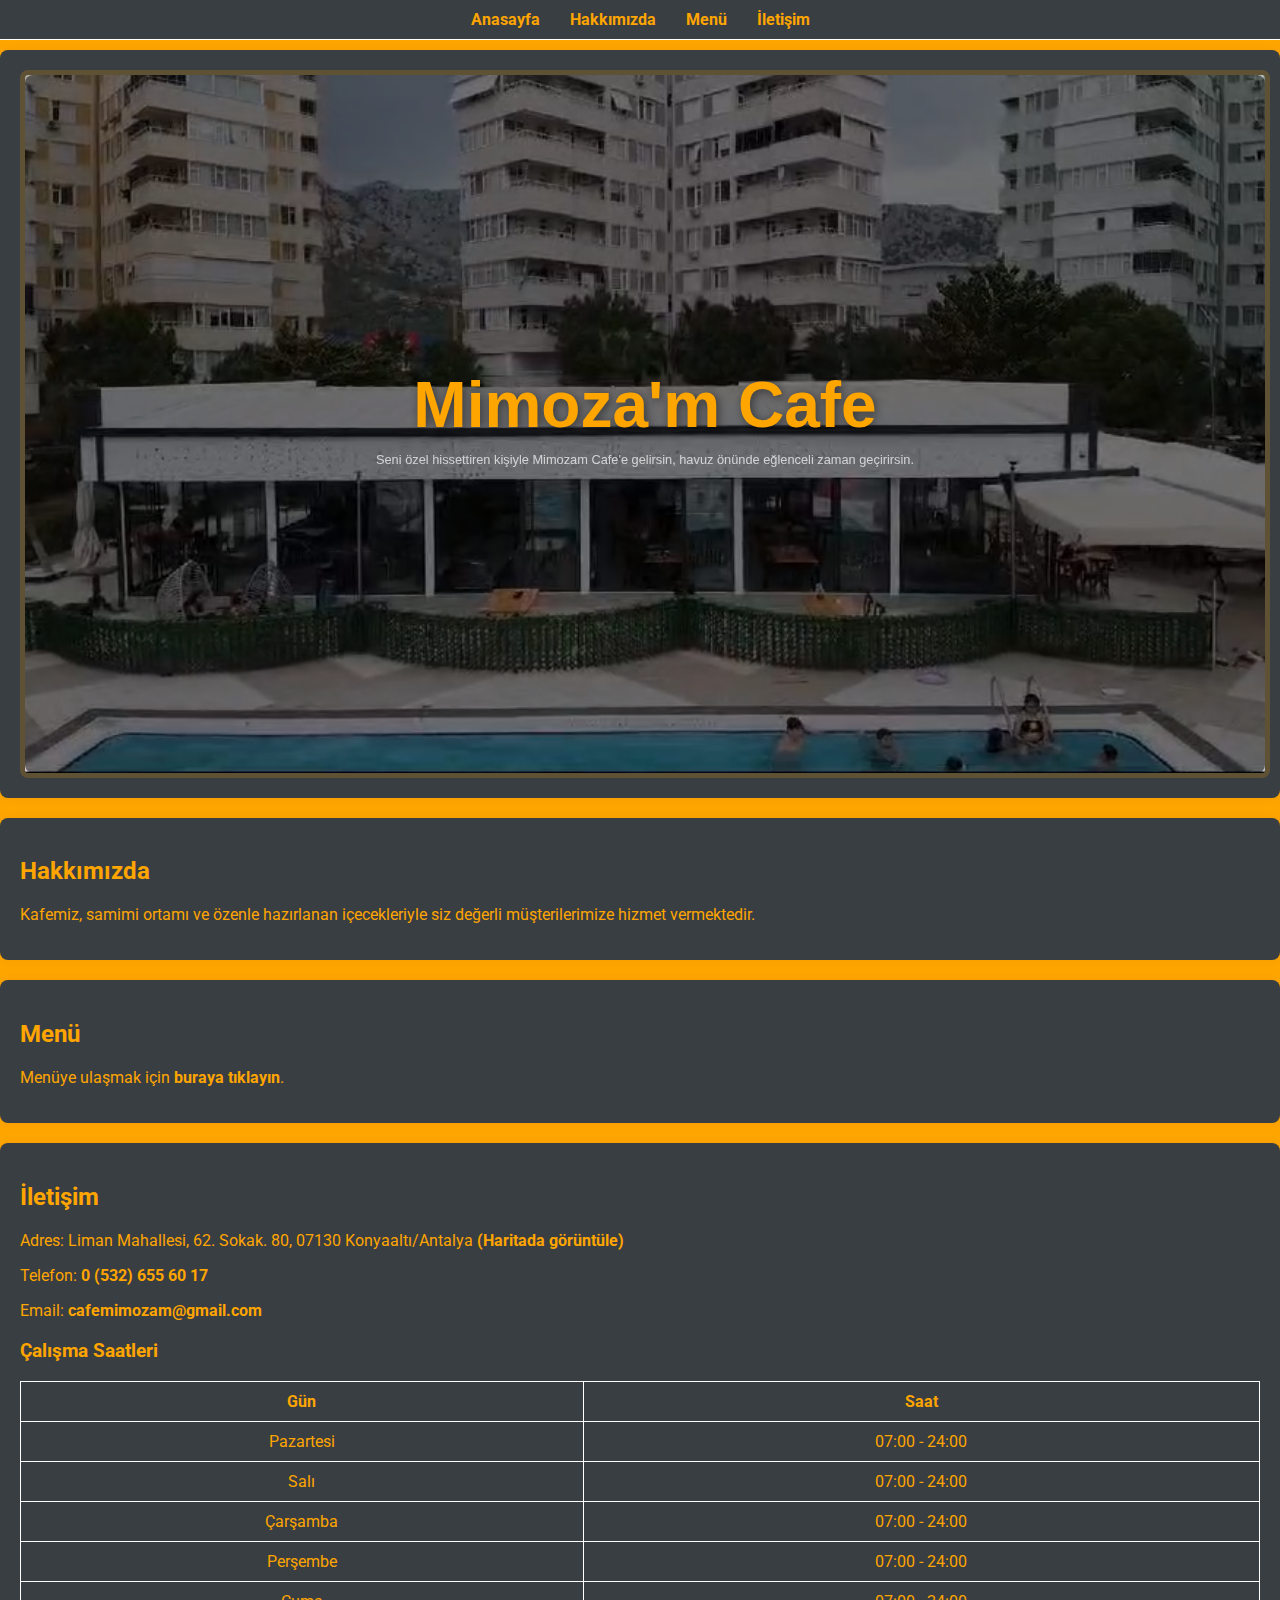
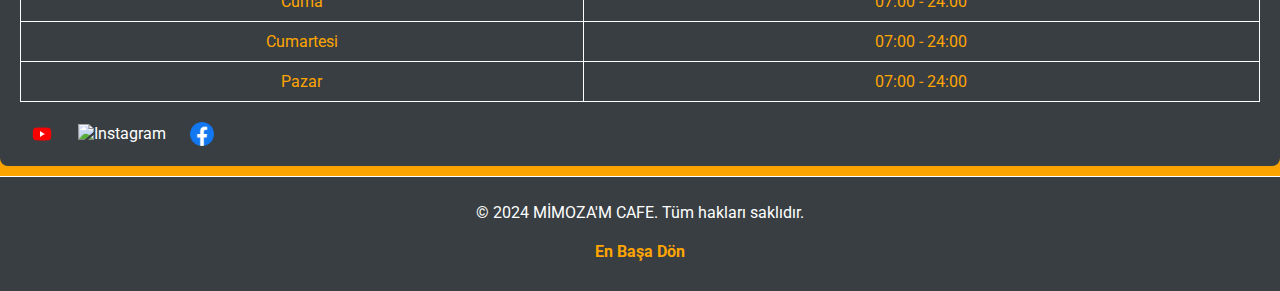
==== index.html @ a30fb703 "Add files via upload" ====
<!DOCTYPE html>
<html lang="tr">
<head>
    <meta charset="UTF-8">
    <meta name="viewport" content="width=device-width, initial-scale=1.0">
    <title>Mimoza'm Cafe</title>
    <style>
        @import url('https://fonts.googleapis.com/css2?family=Roboto:wght@400;700&display=swap');

        body {
            font-family: 'Roboto', sans-serif;
            margin: 0;
            padding: 0;
            box-sizing: border-box;
            background: #ffa500; /* Anthracite gray background */
            color: #ffa500; /* Orange text color */
            scroll-behavior: smooth; /* Smooth scrolling */
        }

        header {
            background-color: #383e42; /* Anthracite gray background */
            color: #ffa500; /* Orange text color */
            padding: 10px 0;
            text-align: center;
            border-bottom: 1px solid #ffffff; /* White bottom border */
        }

        nav ul {
            list-style: none;
            padding: 0;
            margin: 0;
            display: flex;
            justify-content: center;
        }

        nav ul li {
            margin: 0 15px;
        }

        nav ul li a {
            color: #ffa500; /* Orange text color */
            text-decoration: none;
            font-weight: bold;
            cursor: pointer;
        }

        nav ul li a:hover {
            color: #ffffff; /* White text color on hover */
        }

        section {
            padding: 20px;
            background-color: #383e42; /* Anthracite gray background */
            margin: 10px 0;
            box-shadow: 0 0 10px rgba(0, 0, 0, 0.05); /* Light shadow */
            border-radius: 8px;
            color: #ffa500; /* Orange text color */
            position: relative;
        }

        #video-container {
            position: relative;
            width: 100%;
            padding-top: 56.25%; /* 16:9 aspect ratio */
            overflow: hidden;
            border: 5px solid rgba(255, 165, 0, 0.2); /* Soft orange border */
            border-radius: 8px; /* Rounded corners */
        }

        #video-container video {
            position: absolute;
            top: 0;
            left: 0;
            width: 100%;
            height: 100%;
            object-fit: cover;
        }

        .video-overlay {
            position: absolute;
            top: 0;
            left: 0;
            width: 100%;
            height: 100%;
            display: flex;
            justify-content: center;
            align-items: center;
            flex-direction: column;
            background-color: rgba(0, 0, 0, 0.5); /* Black overlay with transparency */
            color: #ffa500; /* Orange text color */
            text-align: center;
            z-index: 2; /* Overlay'i videonun üzerine yerleştirir */
            border-radius: 8px; /* Rounded corners */
        }

        .video-overlay h1 {
            font-size: 4em; /* Büyük font boyutu */
            margin: 0;
            font-family: 'Segoe UI', Tahoma, Geneva, Verdana, sans-serif; /* Farklı bir font */
            text-shadow: 2px 2px 10px rgba(0, 0, 0, 0.5); /* Kararma efekti */
            text-align: center;
            padding: 0 20px; /* Sol ve sağ boşluk ekleme */
        }

        .video-overlay p {
            font-size: 0.8em; /* Küçük font boyutu */
            margin-top: 10px;
            color: rgba(255, 255, 255, 0.7); /* Soluk beyaz metin */
            font-family: 'Arial', sans-serif; /* Farklı bir font */
            text-align: center;
            padding: 0 20px; /* Sol ve sağ boşluk ekleme */
        }

        #hakkimizda, #menu, #iletisim {
            margin-top: 20px;
        }

        #working-hours {
            width: 100%;
            margin-top: 20px;
        }

        #working-hours table {
            width: 100%;
            border-collapse: collapse;
        }

        #working-hours th, #working-hours td {
            padding: 10px;
            border: 1px solid #ffffff; /* White border */
            text-align: center;
            color: #ffa500; /* Orange text color */
        }

        footer {
            background-color: #383e42; /* Anthracite gray background */
            color: #ffffff; /* Dark gray text color */
            text-align: center;
            padding: 10px 0;
            border-top: 1px solid #ffffff; /* White top border */
            position: relative;
            width: 100%;
        }

        #back-to-top {
            display: block;
            margin: 20px 0;
            text-align: center;
        }

        #back-to-top a {
            color: #ffa500; /* Orange text color */
            text-decoration: none;
            font-weight: bold;
        }

        #back-to-top a:hover {
            color: #ff8c00; /* Darker orange text color on hover */
        }

        #social-media {
            margin-top: 20px;
        }

        #social-media a {
            margin: 0 10px;
            text-decoration: none;
            color: #ffffff; /* Dark gray text color */
        }

        #social-media a img {
            width: 24px;
            height: 24px;
            vertical-align: middle;
        }

        #social-media a:hover {
            color: #fff; /* Dark gray text color on hover */
        }

        /* Responsive CSS */
        @media only screen and (max-width: 768px) {
            /* Mobile and tablet styles */
            section {
                padding: 10px;
                font-size: 14px;
            }

            .video-overlay h1 {
                font-size: 3em; /* Daha küçük font boyutu mobil için */
            }

            .video-overlay p {
                font-size: 0.7em; /* Daha küçük font boyutu mobil için */
            }
        }
    </style>
</head>
<body>
    <header>
        <nav>
            <ul>
                <li><a href="#anasayfa">Anasayfa</a></li>
                <li><a href="#hakkimizda">Hakkımızda</a></li>
                <li><a href="menu.html">Menü</a></li>
                <li><a href="#iletisim">İletişim</a></li>
            </ul>
        </nav>
    </header>

    <section id="anasayfa">
        <div id="video-container">
            <!-- Video embed code -->
            <video width="100%" autoplay loop muted playsinline>
                <source src="tanitim.mp4" type="video/mp4">
                Your browser does not support the video tag.
            </video>
            <div class="video-overlay">
                <h1>Mimoza'm Cafe</h1>
                <p>Seni özel hissettiren kişiyle Mimozam Cafe'e gelirsin, havuz önünde eğlenceli zaman geçirirsin.</p>
            </div>
        </div>
    </section>

    <section id="hakkimizda">
        <h2>Hakkımızda</h2>
        <p>Kafemiz, samimi ortamı ve özenle hazırlanan içecekleriyle siz değerli müşterilerimize hizmet vermektedir.</p>
    </section>

    <section id="menu">
        <h2>Menü</h2>
        <p>Menüye ulaşmak için <a href="menu.html" style="color: #ffa500; text-decoration: none; font-weight: bold;">buraya tıklayın</a>.</p>
    </section>

    <section id="iletisim">
        <h2>İletişim</h2>
        <p>Adres: Liman Mahallesi, 62. Sokak. 80, 07130 Konyaaltı/Antalya
            <a href="https://www.google.com/maps/search/?api=1&query=Liman+Mh.,+62.+Sk.,+80,+07130+Konyaaltı/Antalya" target="_blank" style="color: #ffa500; text-decoration: none; font-weight: bold;">
                (Haritada görüntüle)
            </a>
        </p>        
        <p>Telefon: <a href="tel:+905326556017" style="color: #ffa500; text-decoration: none; font-weight: bold;">0 (532) 655 60 17</a></p>
        <p>Email: <a href="mailto:cafemimozam@gmail.com" style="color: #ffa500; text-decoration: none; font-weight: bold;">cafemimozam@gmail.com</a></p>
        <div id="working-hours">
            <h3>Çalışma Saatleri</h3>
            <table>
                <tr>
                    <th>Gün</th>
                    <th>Saat</th>
                </tr>
                <tr>
                    <td>Pazartesi</td>
                    <td>07:00 - 24:00</td>
                </tr>
                <tr>
                    <td>Salı</td>
                    <td>07:00 - 24:00</td>
                </tr>
                <tr>
                    <td>Çarşamba</td>
                    <td>07:00 - 24:00</td>
                </tr>
                <tr>
                    <td>Perşembe</td>
                    <td>07:00 - 24:00</td>
                </tr>
                <tr>
                    <td>Cuma</td>
                    <td>07:00 - 24:00</td>
                </tr>
                <tr>
                    <td>Cumartesi</td>
                    <td>07:00 - 24:00</td>
                </tr>
                <tr>
                    <td>Pazar</td>
                    <td>07:00 - 24:00</td>
                </tr>
            </table>
        </div>
        <div id="social-media">
            <a href="https://www.youtube.com/@CafeMimozam" target="_blank">
                <img src="youtube.png" alt="YouTube">
            </a>
            <a href="https://www.instagram.com/mimozam.cafe/?igsh=dzd2YXo0dG5nZ254" target="_blank">
                <img src="https://upload.wikimedia.org/wikipedia/commons/a/a5/Instagram_icon.png" alt="Instagram">
            </a>
            <a href="https://www.facebook.com/groups/2330903277107845/?ref=share&mibextid=NoJtEM&_rdr" target="_blank">
                <img src="facebook.png" alt="Facebook">
            </a>
            
        </div>
    </section>

    <footer>
        <p>&copy; 2024 MİMOZA'M CAFE. Tüm hakları saklıdır.</p>
        <div id="back-to-top">
            <a href="#hakkimizda" style="color: #ffa500; text-decoration: none; font-weight: bold;">En Başa Dön</a>
        </div>
    </footer>
</body>
</html>
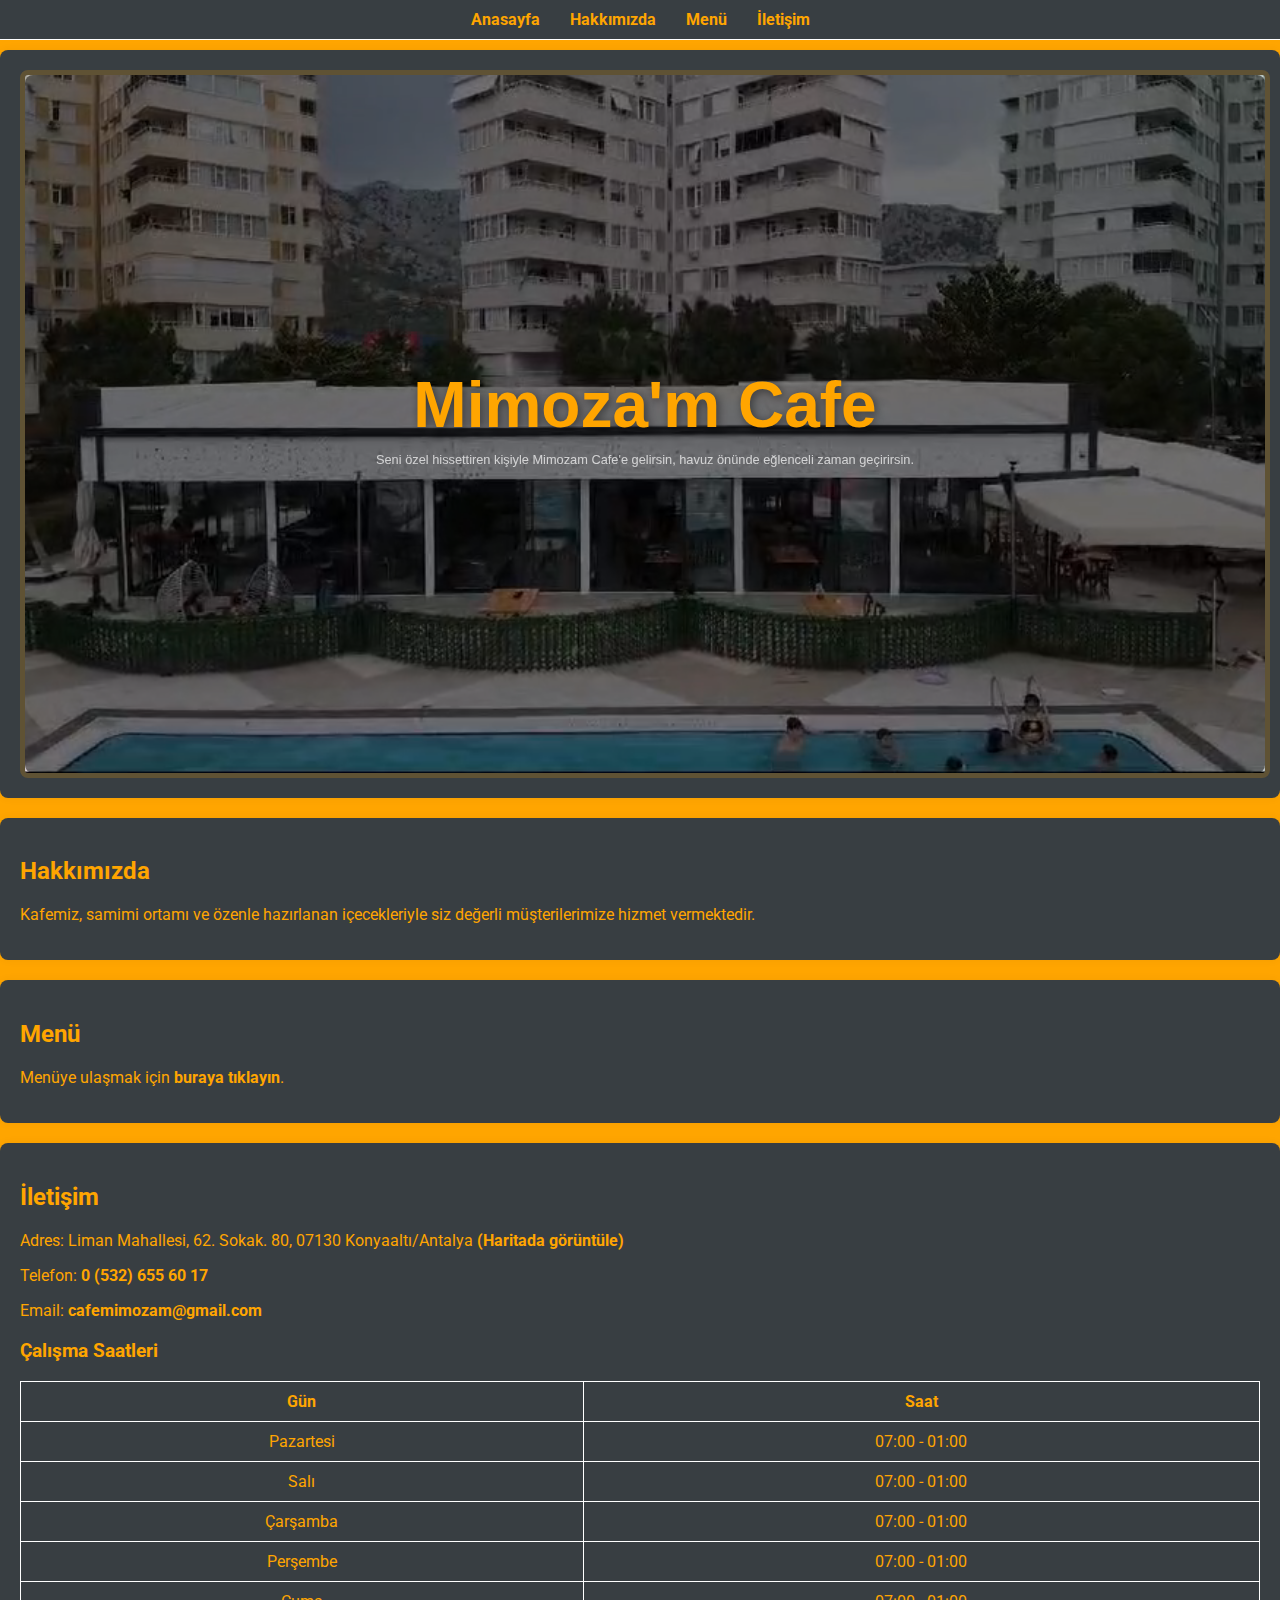
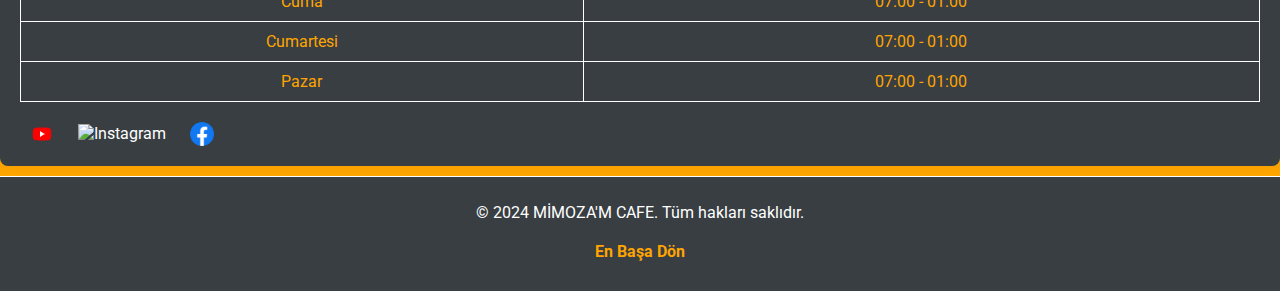
==== commit 718412e5: "Update index.html" ====
--- a/index.html
+++ b/index.html
@@ -250,31 +250,31 @@
                 </tr>
                 <tr>
                     <td>Pazartesi</td>
-                    <td>07:00 - 24:00</td>
+                    <td>07:00 - 01:00</td>
                 </tr>
                 <tr>
                     <td>Salı</td>
-                    <td>07:00 - 24:00</td>
+                    <td>07:00 - 01:00</td>
                 </tr>
                 <tr>
                     <td>Çarşamba</td>
-                    <td>07:00 - 24:00</td>
+                    <td>07:00 - 01:00</td>
                 </tr>
                 <tr>
                     <td>Perşembe</td>
-                    <td>07:00 - 24:00</td>
+                    <td>07:00 - 01:00</td>
                 </tr>
                 <tr>
                     <td>Cuma</td>
-                    <td>07:00 - 24:00</td>
+                    <td>07:00 - 01:00</td>
                 </tr>
                 <tr>
                     <td>Cumartesi</td>
-                    <td>07:00 - 24:00</td>
+                    <td>07:00 - 01:00</td>
                 </tr>
                 <tr>
                     <td>Pazar</td>
-                    <td>07:00 - 24:00</td>
+                    <td>07:00 - 01:00</td>
                 </tr>
             </table>
         </div>
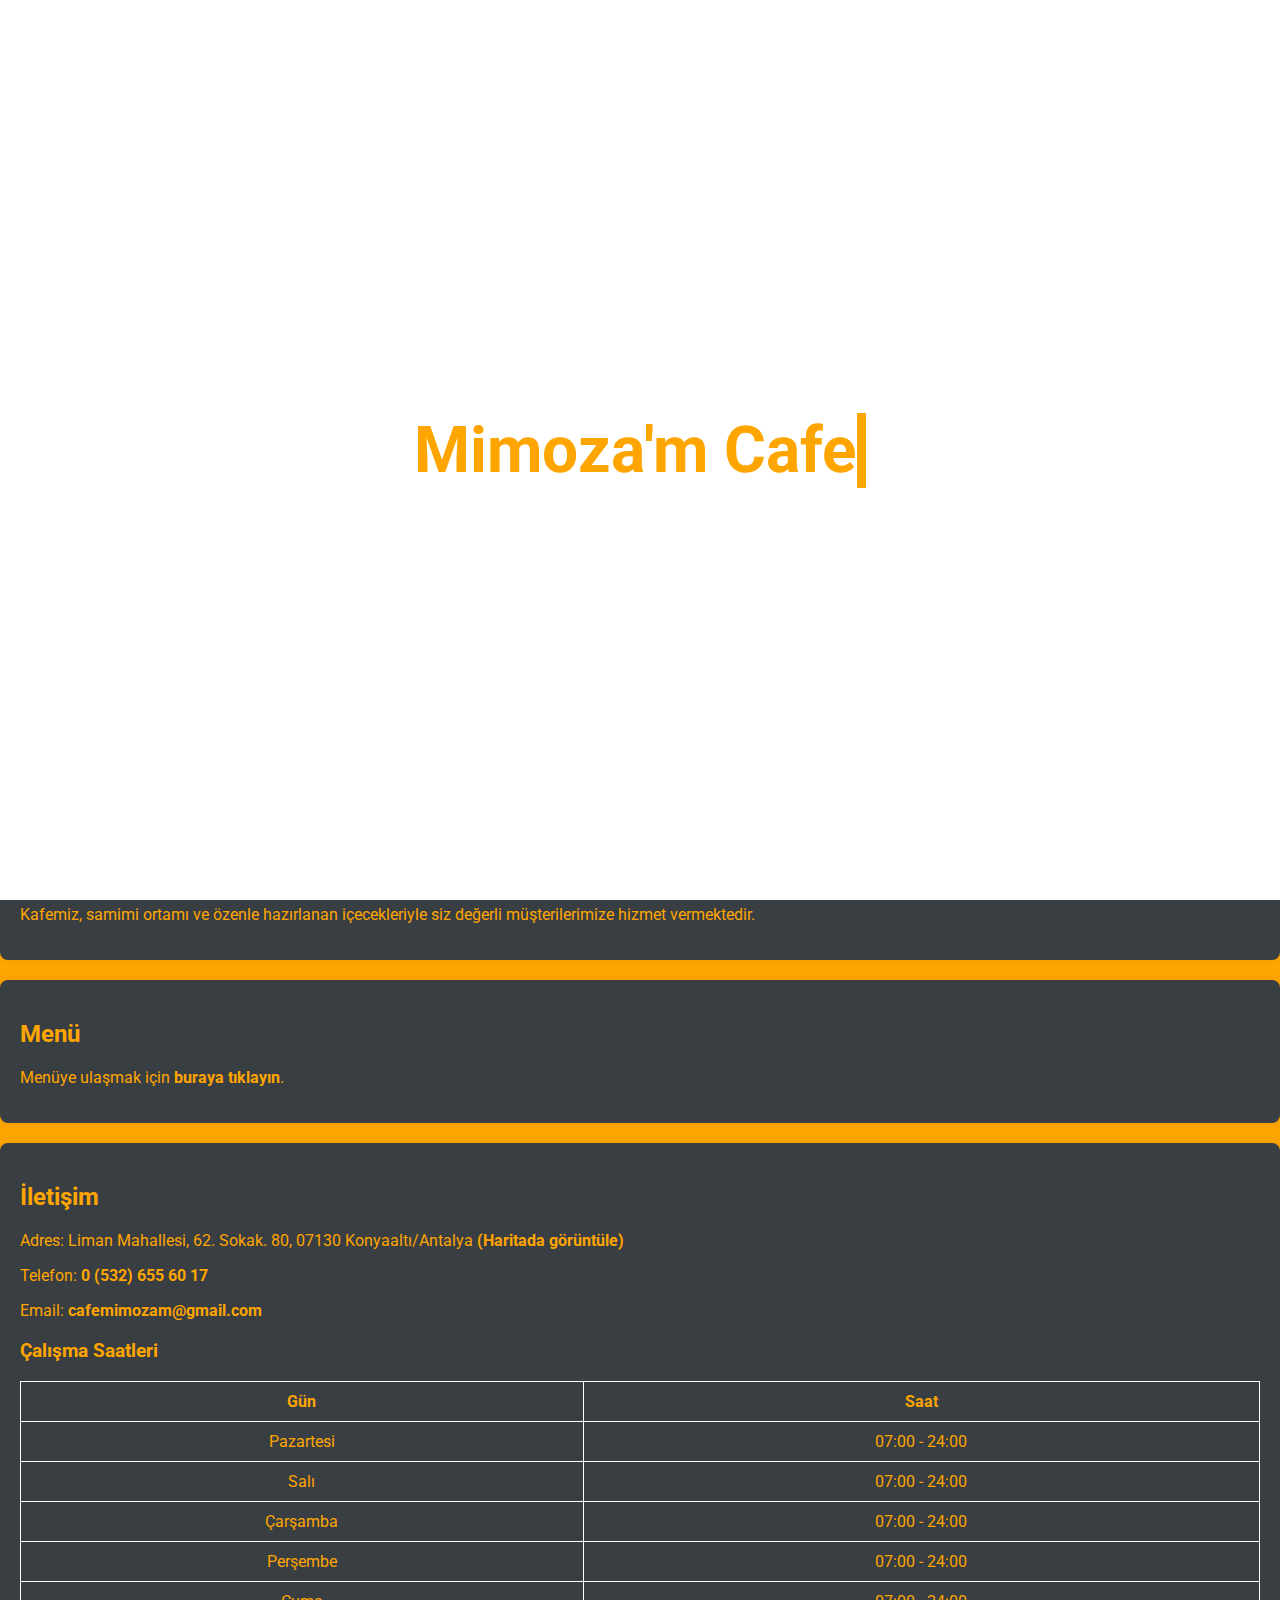
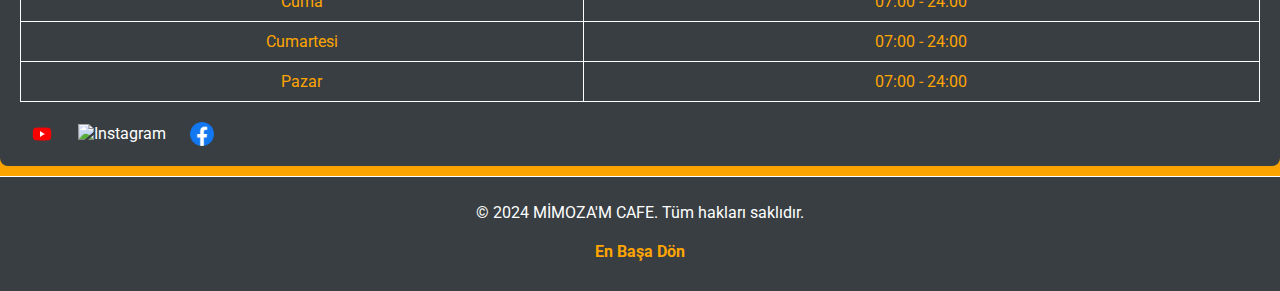
==== commit 9f132ac1: "Add files via upload" ====
--- a/index.html
+++ b/index.html
@@ -16,6 +16,55 @@
             color: #ffa500; /* Orange text color */
             scroll-behavior: smooth; /* Smooth scrolling */
         }
+        
+        #welcome-screen {
+            position: fixed;
+            top: 0;
+            left: 0;
+            width: 100%;
+            height: 100vh;
+            background-color: #ffffff;
+            color: #ffa500;
+            display: flex;
+            justify-content: center;
+            align-items: center;
+            z-index: 9999;
+            animation: fadeOut 2s ease 2s forwards; /* 2 saniye sonra kaybolur */
+        }
+
+        #welcome-screen h1 {
+            font-size: 4em;
+            white-space: nowrap; /* Prevents text wrapping */
+            overflow: hidden; /* Hides text overflow */
+            border-right: .15em solid #ffa500; /* Cursor effect */
+            animation: typewriter 3s steps(30, end), blink-caret .75s step-end infinite;
+        }
+
+        @keyframes fadeOut {
+            to { opacity: 0; visibility: hidden; }
+        }
+
+        @keyframes typewriter {
+            from { width: 0; }
+            to { width: 100%; }
+        }
+
+        @keyframes blink-caret {
+            from, to { border-color: transparent; }
+            50% { border-color: #ffa500; }
+        }
+
+        @media only screen and (max-width: 768px) {
+            #welcome-screen h1 {
+                font-size: 3em; /* Smaller font size for tablets */
+            }
+        }
+
+        @media only screen and (max-width: 480px) {
+            #welcome-screen h1 {
+                font-size: 2em; /* Smaller font size for mobile devices */
+            }
+        }
 
         header {
             background-color: #383e42; /* Anthracite gray background */
@@ -197,6 +246,12 @@
     </style>
 </head>
 <body>
+
+    <div id="welcome-screen">
+        <h1>Mimoza'm Cafe</h1>
+    </div>
+    
+
     <header>
         <nav>
             <ul>
@@ -216,7 +271,7 @@
                 Your browser does not support the video tag.
             </video>
             <div class="video-overlay">
-                <h1>Mimoza'm Cafe</h1>
+                <h1>Hoşgeldiniz!</h1>
                 <p>Seni özel hissettiren kişiyle Mimozam Cafe'e gelirsin, havuz önünde eğlenceli zaman geçirirsin.</p>
             </div>
         </div>
@@ -250,31 +305,31 @@
                 </tr>
                 <tr>
                     <td>Pazartesi</td>
-                    <td>07:00 - 01:00</td>
+                    <td>07:00 - 24:00</td>
                 </tr>
                 <tr>
                     <td>Salı</td>
-                    <td>07:00 - 01:00</td>
+                    <td>07:00 - 24:00</td>
                 </tr>
                 <tr>
                     <td>Çarşamba</td>
-                    <td>07:00 - 01:00</td>
+                    <td>07:00 - 24:00</td>
                 </tr>
                 <tr>
                     <td>Perşembe</td>
-                    <td>07:00 - 01:00</td>
+                    <td>07:00 - 24:00</td>
                 </tr>
                 <tr>
                     <td>Cuma</td>
-                    <td>07:00 - 01:00</td>
+                    <td>07:00 - 24:00</td>
                 </tr>
                 <tr>
                     <td>Cumartesi</td>
-                    <td>07:00 - 01:00</td>
+                    <td>07:00 - 24:00</td>
                 </tr>
                 <tr>
                     <td>Pazar</td>
-                    <td>07:00 - 01:00</td>
+                    <td>07:00 - 24:00</td>
                 </tr>
             </table>
         </div>
